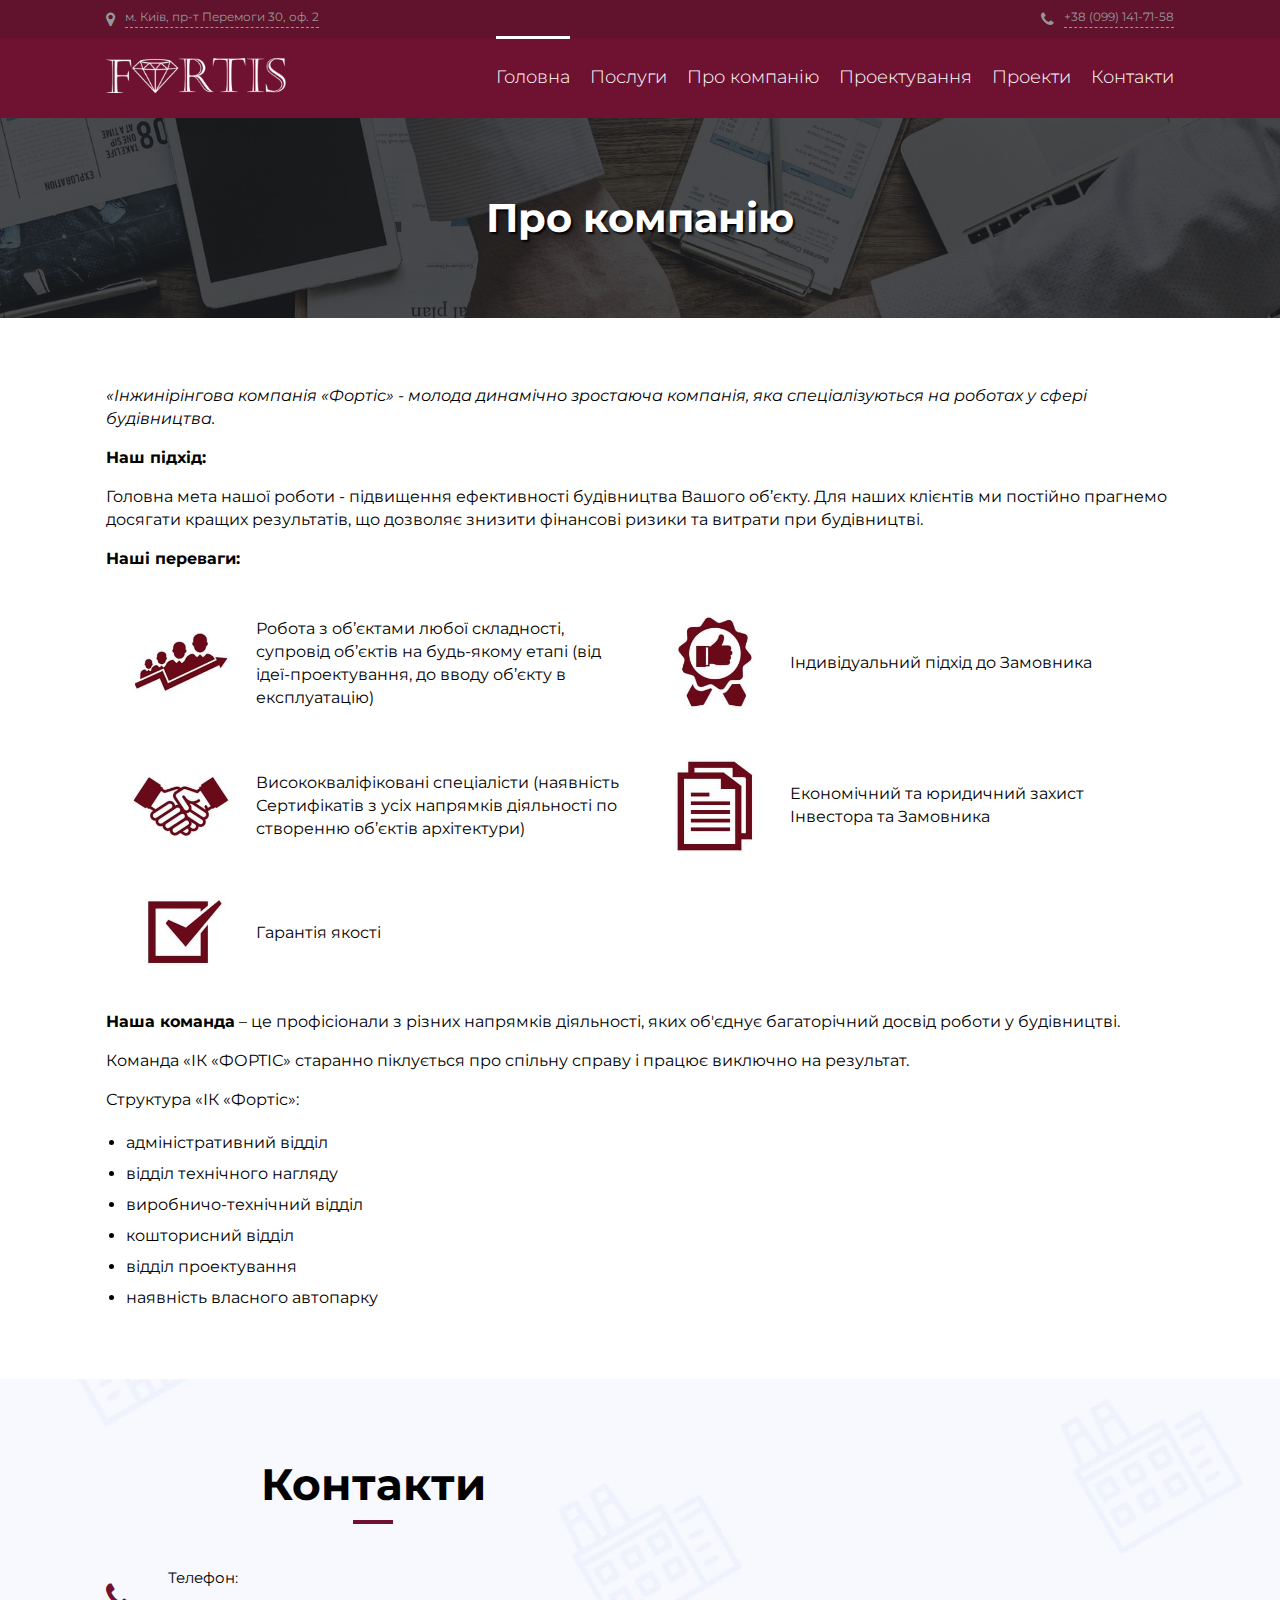
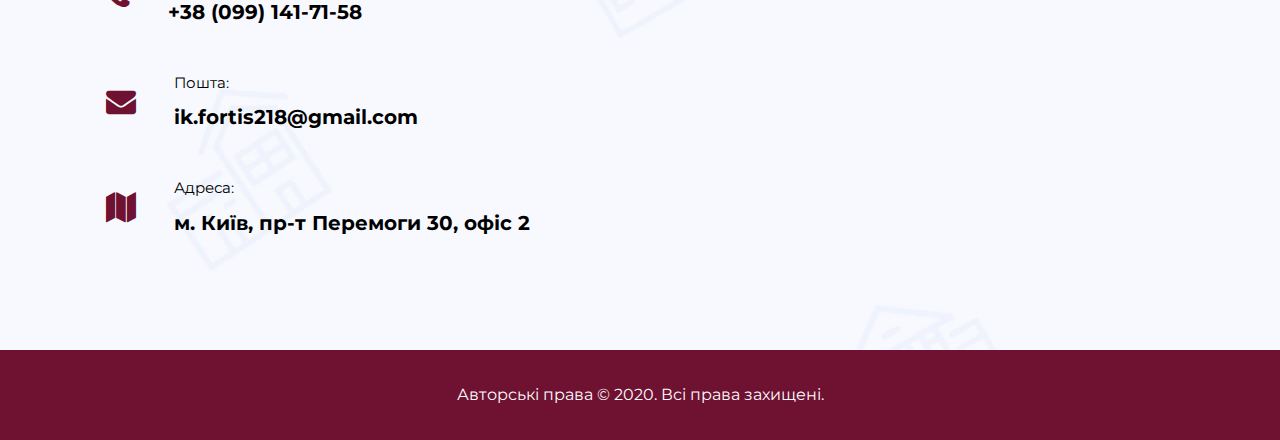
==== about.html @ 0e6021f0 "v1.5" ====
<!DOCTYPE html>
<html lang="ru">
<head>
    <meta charset="UTF-8">
<meta name="viewport" content="width=device-width, initial-scale=1.0">

<title>hello</title>

<link rel="stylesheet" href="css/libs/jquery.fancybox.css">
<link rel="stylesheet" href="css/libs/font-awesome.min.css">
<link rel="stylesheet" href="css/libs/slick.css">
<link rel="stylesheet" href="css/main.css">
</head>
<body>    
    <!-- Header -->
    <header class="header">
	<div id="nav" class="navbar">
		<div class="navbar__top">
			<div class="container">
				<div class="navbar-wrap">
					<div class="navbar__info">
						<a data-fancybox="" data-options="{&quot;iframe&quot; : {&quot;css&quot; : {&quot;width&quot; : &quot;80%&quot;, &quot;height&quot; : &quot;80%&quot;}}}" href="https://www.google.com/maps/search/?api=1&amp;query=проспект+Перемоги,+30,+2,+Київ">
							<i class="fa fa-map-marker"></i>
							<span>м. Київ, пр-т Перемоги 30, оф. 2</span>
						</a>
					</div>
					<div class="navbar__info">
						<a href="tel:+380991417158">
							<i class="fa fa-phone"></i>
							<span>+38 (099) 141-71-58</span>
						</a>
					</div>
				</div>
			</div>
		</div>
		<div class="navbar__bottom">
			<div class="container">
				<div class="navbar-wrap">
					<div class="navbar__logo">
						<a href="#"><img src="img/logo--white.png" alt=""></a>
					</div>
					<div class="navbar__collapse">
						<span></span>
					</div>
					<ul class="navbar__menu menu">
						<li class="active"><a href="#">Головна</a></li>
						<li><a href="#">Послуги</a></li>
						<li><a href="about.html">Про компанію</a></li>
						<li><a href="designing.html">Проектування</a></li>
						<li><a href="#">Проекти</a></li>
						<li><a href="#">Контакти</a></li>
					</ul>
				</div>
			</div>
		</div>
	</div>
</header>
    <!-- /.Header -->
    <!-- Main -->
    <main>
        <!-- Title -->
        <div class="page-header" style="background-image: url('img/page-about.jpg');">
    <div class="overlay"></div>
    <div class="container">
        <div class="page-header-wrap">
            <h1 class="page-header__title">Про компанію</h1>
        </div>
    </div>
</div>
        <!-- /.Title -->
        <!-- Content -->
        <div class="container">
    <div class="page-content">
        <p><i>«Інжинірінгова компанія «Фортіс» - молода динамічно зростаюча компанія, яка спеціалізуються на роботах у сфері будівництва.</i></p>
        <p><strong>Наш підхід:</strong></p>
        <p>Головна мета нашої роботи - підвищення ефективності будівництва Вашого об’єкту. Для наших клієнтів ми постійно прагнемо досягати кращих результатів, що дозволяє знизити фінансові ризики та витрати при будівництві.</p>
        <p><strong>Нашi переваги:</strong></p>
        <div class="advantage__list">
            <div class="advantage__item">
                <div class="img"><img src="img/advantage-2.jpg"></div>
                <div class="text">
                    <p>Робота з об’єктами любої складності, супровід об’єктів на будь-якому етапі
                        (від ідеї-проектування, до вводу об’єкту в експлуатацію)</p>
                </div>
            </div>
            <div class="advantage__item">
                <div class="img"><img src="img/advantage-1.jpg"></div>
                <div class="text">
                    <p>Індивідуальний підхід до Замовника</p>
                </div>
            </div>
            <div class="advantage__item">
                <div class="img"><img src="img/advantage-3.jpg"></div>
                <div class="text">
                    <p>Висококваліфіковані спеціалісти
                        (наявність Сертифікатів з усіх напрямків діяльності по створенню об’єктів архітектури)</p>
                </div>
            </div>
            <div class="advantage__item">
                <div class="img"><img src="img/advantage-4.jpg"></div>
                <div class="text">
                    <p>Економічний та юридичний захист Інвестора та Замовника</p>
                </div>
            </div>
            <div class="advantage__item">
                <div class="img"><img src="img/advantage-5.jpg"></div>
                <div class="text">
                    <p>Гарантія якості</p>
                </div>
            </div>
        </div>
        <p><strong>Наша команда</strong> – це профісіонали з різних напрямків діяльності, яких об'єднує багаторічний досвід роботи у будівництві.</p>
        <p>Команда «ІК «ФОРТІС» старанно піклується про спільну справу і працює виключно на результат.</p>
        <p>Структура «ІК «Фортіс»:</p>
        <p>
            <ul>
                <li>адміністративний відділ</li>
                <li>відділ технічного нагляду</li>
                <li>виробничо-технічний відділ</li>
                <li>кошторисний відділ</li>
                <li>відділ проектування</li>
                <li>наявність власного автопарку</li>
            </ul>
        </p>
    </div>
</div>
        <!-- /.Content -->
        <section class="contacts">
    <div class="contacts-wrap">
        <div class="contacts__content">
            <div class="container">
                <div class="contacts__body">
                    <h2 class="contacts__title section-title">Контакти</h2>
                    <ul class="contacts__list">
                        <li>
                            <div class="icon"><i class="fa fa-phone"></i></div>
                            <div class="content">
                                <p>Телефон:</p>
                                <span>+38 (099) 141-71-58</span>
                            </div>
                        </li>
                        <li>
                            <div class="icon"><i class="fa fa-envelope"></i></div>
                            <div class="content">
                                <p>Пошта:</p>
                                <span>ik.fortis218@gmail.com</span>
                            </div>
                        </li>
                        <li>
                            <div class="icon"><i class="fa fa-map"></i></div>
                            <div class="content">
                                <p>Адреса:</p>
                                <span>м. Київ, пр-т Перемоги 30, офіс 2</span>
                            </div>
                        </li>
                    </ul>
                </div>
            </div>
        </div>
        <div class="contacts__map">
            <iframe src="https://www.google.com/maps/embed?pb=!1m18!1m12!1m3!1d2540.4111837602313!2d30.462640215896197!3d50.45206739512916!2m3!1f0!2f0!3f0!3m2!1i1024!2i768!4f13.1!3m3!1m2!1s0x40d4ce823ed35b05%3A0x2272ff3e8150f94!2z0L_RgNC-0YHQvy4g0J_QvtCx0LXQtNGLLCAzMCwg0JrQuNC10LIsIDAyMDAw!5e0!3m2!1sru!2sua!4v1591696676123!5m2!1sru!2sua" width="100%" height="100%" frameborder="0" style="border:0;" allowfullscreen="" aria-hidden="false" tabindex="0"></iframe>
        </div>
    </div>
</section>
    </main>
    <!-- /.Main -->
    <!-- Footer -->
    <footer class="footer">
    <div class="container">
        <p class="footer__copyright">Авторські права © 2020. Всі права захищені.</p>
    </div>
</footer>
    <!-- /.Footer -->
    <!-- Modal -->
    
    <!-- /.Modal -->
    <!-- JS -->
    <script src="js/libs.min.js"></script>
<script src="js/main.js"></script>
    <!-- /.JS -->
</body>
</html>
---- css/main.css ----
@charset "UTF-8";
@import url("https://fonts.googleapis.com/css2?family=Montserrat:wght@300;400;700&display=swap");
.container {
  padding-right: 1em;
  padding-left: 1em;
  margin-right: auto;
  margin-left: auto; }

@media (min-width: 320px) {
  .container {
    width: 100%; } }

@media (min-width: 1024px) {
  .container {
    width: 970px; } }

@media (min-width: 1240px) {
  .container {
    width: 1100px; } }

@media (min-width: 1366px) {
  .container {
    width: 1200px; } }

*, *:before, *:after {
  -webkit-box-sizing: border-box;
          box-sizing: border-box; }

html {
  font-family: "Montserrat", sans-serif;
  font-size: 16px;
  font-weight: 400;
  line-height: 1.15; }

body {
  display: -webkit-box;
  display: -webkit-flex;
  display: -ms-flexbox;
  display: flex;
  -webkit-box-orient: vertical;
  -webkit-box-direction: normal;
  -webkit-flex-direction: column;
      -ms-flex-direction: column;
          flex-direction: column;
  margin: 0;
  min-height: 100vh; }

h1, h2, h3, h4, h5, h6, ul, ol {
  margin: 0;
  padding: 0; }

ul, ol {
  list-style: none; }

input, textarea, button, a, img {
  outline: none; }

button, input, optgroup, select, textarea {
  font-family: inherit;
  font-size: 100%;
  line-height: 1.15;
  margin: 0; }

textarea {
  overflow: auto; }

a {
  text-decoration: none;
  background-color: transparent;
  -webkit-transition: 0.2s opacity;
  -o-transition: 0.2s opacity;
  transition: 0.2s opacity; }
  a:hover, a:focus {
    opacity: 0.8; }

section {
  position: relative; }

/*------------------------------------*\
    Затемнение
\*------------------------------------*/
.overlay {
  position: absolute;
  left: 0;
  top: 0;
  right: 0;
  bottom: 0;
  opacity: .8;
  background: #1C1D21;
  z-index: 1; }

/*------------------------------------*\
    Заголовки sections
\*------------------------------------*/
.section-title {
  margin-bottom: 30px;
  padding: 0 10px;
  position: relative;
  text-align: center;
  font-size: 44px;
  color: #010101; }
  .section-title:after {
    content: "";
    display: block;
    height: 4px;
    width: 40px;
    background-color: #6F1131;
    margin: 10px auto 0px; }

@media (max-width: 768px) {
  .section-title {
    margin-bottom: 20px;
    font-size: 28px; } }

/*------------------------------------*\
	Кнопка
\*------------------------------------*/
.btn {
  display: block;
  position: relative;
  width: 140px;
  height: 46px;
  line-height: 46px;
  text-align: center;
  font-weight: 700;
  font-size: 12px;
  border: 2px solid #e4eaff;
  color: #282828;
  -webkit-transition: all 0.3s ease;
  -o-transition: all 0.3s ease;
  transition: all 0.3s ease;
  z-index: 1; }
  .btn:before {
    -webkit-transform-origin: left;
        -ms-transform-origin: left;
            transform-origin: left;
    left: 0; }
  .btn:after {
    -webkit-transform-origin: right;
        -ms-transform-origin: right;
            transform-origin: right;
    right: 0; }
  .btn:before, .btn:after {
    position: absolute;
    content: '';
    width: 0;
    height: 100%;
    background: #6F1131;
    border-color: #6F1131;
    -webkit-transition: all 0.3s ease;
    -o-transition: all 0.3s ease;
    transition: all 0.3s ease;
    z-index: -1; }
  .btn:hover {
    border-color: #6F1131;
    color: #ffffff; }
    .btn:hover:before, .btn:hover:after {
      width: 50%; }

/*------------------------------------*\
	Arrows слайдера
\*------------------------------------*/
.slick-arrow {
  position: absolute;
  bottom: -45px; }

.slick-prev {
  right: 50%; }

.slick-next {
  left: 50%; }

/*------------------------------------*\
	Dots слайдера
\*------------------------------------*/
ul.intro-dots {
  display: -webkit-box;
  display: -webkit-flex;
  display: -ms-flexbox;
  display: flex;
  position: absolute;
  left: 50%;
  bottom: 40px;
  -webkit-transform: translateX(-50%);
      -ms-transform: translateX(-50%);
          transform: translateX(-50%); }
  ul.intro-dots li {
    margin: 0 7px;
    width: 33px;
    height: 6px; }
    ul.intro-dots li button {
      position: relative;
      width: 100%;
      height: 100%;
      font-size: 0;
      border: none;
      background-color: #fff;
      cursor: pointer; }
      ul.intro-dots li button:before {
        content: '';
        position: absolute;
        left: 0;
        top: 0;
        width: 0;
        height: 100%;
        background-color: #6F1131; }
    ul.intro-dots li.slick-active button:before {
      -webkit-animation: animate 4.5s linear infinite;
              animation: animate 4.5s linear infinite; }

@-webkit-keyframes animate {
  0% {
    width: 0%; }
  100% {
    width: 100%; } }

@keyframes animate {
  0% {
    width: 0%; }
  100% {
    width: 100%; } }

/*------------------------------------*\
	Презагрузка
\*------------------------------------*/
#preloader {
  position: fixed;
  left: 0;
  top: 0;
  bottom: 0;
  right: 0;
  background-color: #000;
  z-index: 99999; }

.loader {
  width: 40px;
  height: 40px;
  position: absolute;
  top: 50%;
  left: 50%;
  -webkit-transform: translate(-50%, -50%);
      -ms-transform: translate(-50%, -50%);
          transform: translate(-50%, -50%);
  margin-top: -13px;
  margin-left: -13px;
  border-radius: 60px;
  -webkit-animation: loader .8s linear infinite;
          animation: loader .8s linear infinite; }

@-webkit-keyframes loader {
  0% {
    -webkit-transform: rotate(0deg);
            transform: rotate(0deg);
    border: 4px solid #f44336;
    border-left-color: transparent; }
  50% {
    -webkit-transform: rotate(180deg);
            transform: rotate(180deg);
    border: 4px solid #673ab7;
    border-left-color: transparent; }
  100% {
    -webkit-transform: rotate(360deg);
            transform: rotate(360deg);
    border: 4px solid #f44336;
    border-left-color: transparent; } }

@keyframes loader {
  0% {
    -webkit-transform: rotate(0deg);
            transform: rotate(0deg);
    border: 4px solid #f44336;
    border-left-color: transparent; }
  50% {
    -webkit-transform: rotate(180deg);
            transform: rotate(180deg);
    border: 4px solid #673ab7;
    border-left-color: transparent; }
  100% {
    -webkit-transform: rotate(360deg);
            transform: rotate(360deg);
    border: 4px solid #f44336;
    border-left-color: transparent; } }

.header .navbar__top {
  padding: 10px 0;
  background-color: #61122c;
  -webkit-transition: 0.2s padding;
  -o-transition: 0.2s padding;
  transition: 0.2s padding; }

.header .navbar__bottom {
  padding: 20px 0;
  background-color: #fff;
  background-color: #6F1131;
  -webkit-transition: 0.2s padding;
  -o-transition: 0.2s padding;
  transition: 0.2s padding; }

.header .navbar-wrap {
  display: -webkit-box;
  display: -webkit-flex;
  display: -ms-flexbox;
  display: flex;
  -webkit-box-align: center;
  -webkit-align-items: center;
      -ms-flex-align: center;
          align-items: center;
  -webkit-box-pack: justify;
  -webkit-justify-content: space-between;
      -ms-flex-pack: justify;
          justify-content: space-between;
  position: relative; }

.header .navbar__info a {
  display: -webkit-box;
  display: -webkit-flex;
  display: -ms-flexbox;
  display: flex;
  -webkit-box-align: center;
  -webkit-align-items: center;
      -ms-flex-align: center;
          align-items: center;
  color: #979797; }

.header .navbar__info i {
  margin-right: 10px;
  font-size: 16px;
  color: #979797; }

.header .navbar__info span {
  padding-bottom: 3px;
  font-size: 12px;
  border-bottom: 1px dashed #979797; }

.header .navbar__logo img {
  width: 180px;
  -webkit-transition: 0.2s width;
  -o-transition: 0.2s width;
  transition: 0.2s width; }

.header .navbar__menu li a {
  font-size: 18px;
  color: #fff; }

.header .navbar__collapse {
  position: relative;
  width: 40px;
  height: 40px;
  cursor: pointer;
  z-index: 99999; }
  .header .navbar__collapse span {
    display: block;
    -webkit-transform: translate(-50%, -50%);
        -ms-transform: translate(-50%, -50%);
            transform: translate(-50%, -50%);
    position: absolute;
    top: 50%;
    left: 50%;
    width: 30px;
    height: 3px;
    background: #fff;
    -webkit-transition: 0.2s all;
    -o-transition: 0.2s all;
    transition: 0.2s all; }
    .header .navbar__collapse span:before, .header .navbar__collapse span:after {
      content: "";
      display: block;
      height: 3px;
      background: #fff;
      -webkit-transition: 0.2s all;
      -o-transition: 0.2s all;
      transition: 0.2s all; }
    .header .navbar__collapse span:before {
      -webkit-transform: translate(0%, 10px);
          -ms-transform: translate(0%, 10px);
              transform: translate(0%, 10px); }
    .header .navbar__collapse span:after {
      -webkit-transform: translate(0%, -13px);
          -ms-transform: translate(0%, -13px);
              transform: translate(0%, -13px); }

#nav {
  z-index: 999; }

#nav.fixed-nav {
  position: fixed;
  left: 0;
  right: 0;
  padding: 0px 0px;
  -webkit-box-shadow: 0px 0px 23px 0px rgba(0, 0, 0, 0.75);
          box-shadow: 0px 0px 23px 0px rgba(0, 0, 0, 0.75);
  z-index: 99; }
  #nav.fixed-nav .navbar__top {
    padding: 0;
    height: 0;
    overflow: hidden; }
  #nav.fixed-nav .navbar__bottom {
    padding: 10px 0; }
  #nav.fixed-nav .navbar__logo img {
    width: 120px; }
  #nav.fixed-nav .navbar__menu li:before {
    top: -14px; }

#nav.open .navbar__collapse span {
  background: transparent; }
  #nav.open .navbar__collapse span:before {
    -webkit-transform: translateY(0px) rotate(-135deg);
        -ms-transform: translateY(0px) rotate(-135deg);
            transform: translateY(0px) rotate(-135deg); }
  #nav.open .navbar__collapse span:after {
    -webkit-transform: translateY(-4px) rotate(135deg);
        -ms-transform: translateY(-4px) rotate(135deg);
            transform: translateY(-4px) rotate(135deg); }

#nav.open .navbar__menu {
  -webkit-transform: translateX(0%);
      -ms-transform: translateX(0%);
          transform: translateX(0%);
  width: 100%; }

@media (min-width: 769px) {
  .header .navbar__collapse {
    display: none; }
  .header .navbar__menu {
    display: -webkit-box;
    display: -webkit-flex;
    display: -ms-flexbox;
    display: flex; }
    .header .navbar__menu li {
      margin: 0 10px;
      position: relative; }
      .header .navbar__menu li:first-child {
        margin-left: 0; }
      .header .navbar__menu li:last-child {
        margin-right: 0; }
      .header .navbar__menu li:before {
        content: '';
        position: absolute;
        top: -31px;
        left: 0;
        width: 0;
        height: 3px;
        background-color: #fff;
        -webkit-transition: all 0.5s cubic-bezier(0.68, -0.55, 0.265, 1.55);
        -o-transition: all 0.5s cubic-bezier(0.68, -0.55, 0.265, 1.55);
        transition: all 0.5s cubic-bezier(0.68, -0.55, 0.265, 1.55); }
      .header .navbar__menu li:hover:before {
        width: 100%; }
      .header .navbar__menu li a {
        font-weight: 300; }
      .header .navbar__menu li.active:before {
        width: 100%; } }

@media (max-width: 768px) {
  .header .navbar {
    position: fixed;
    left: 0;
    right: 0;
    padding: 0px 0px;
    -webkit-box-shadow: 0px 0px 23px 0px rgba(0, 0, 0, 0.75);
            box-shadow: 0px 0px 23px 0px rgba(0, 0, 0, 0.75);
    z-index: 99; }
    .header .navbar__top {
      padding: 0;
      height: 0;
      overflow: hidden; }
    .header .navbar__bottom {
      padding: 10px 0; }
    .header .navbar__logo img {
      width: 120px; }
    .header .navbar__menu {
      position: fixed;
      top: 60px;
      right: 0;
      height: -webkit-calc(100vh - 60px);
      height: calc(100vh - 60px);
      -webkit-box-shadow: 1px 3px 12px 0px rgba(0, 0, 0, 0.75);
              box-shadow: 1px 3px 12px 0px rgba(0, 0, 0, 0.75);
      max-width: 250px;
      width: 0%;
      -webkit-transform: translateX(100%);
          -ms-transform: translateX(100%);
              transform: translateX(100%);
      margin: 0;
      overflow-y: auto;
      background: #fff;
      -webkit-transition: all 0.3s ease;
      -o-transition: all 0.3s ease;
      transition: all 0.3s ease; }
      .header .navbar__menu li {
        border-top: 1px solid rgba(111, 17, 49, 0.1); }
        .header .navbar__menu li a {
          display: block;
          padding: 10px;
          color: #000;
          -webkit-transition: 0.2s all;
          -o-transition: 0.2s all;
          transition: 0.2s all; }
          .header .navbar__menu li a:hover, .header .navbar__menu li a:focus {
            background-color: #6F1131;
            color: #fff;
            opacity: 1; }
        .header .navbar__menu li.active {
          border-left: 6px solid #6F1131; } }

main {
  -webkit-box-flex: 1;
  -webkit-flex: 1;
      -ms-flex: 1;
          flex: 1; }

@media (max-width: 768px) {
  main {
    padding-top: 60px; } }

.footer {
  padding: 20px 0;
  background-color: #6F1131; }
  .footer__copyright {
    text-align: center;
    color: #FCFCFF; }

.modal-w {
  display: none; }

.page-header {
  position: relative;
  background-position: center;
  background-repeat: no-repeat;
  background-attachment: fixed;
  background-size: cover; }
  .page-header-wrap {
    display: -webkit-box;
    display: -webkit-flex;
    display: -ms-flexbox;
    display: flex;
    -webkit-box-align: center;
    -webkit-align-items: center;
        -ms-flex-align: center;
            align-items: center;
    -webkit-box-pack: center;
    -webkit-justify-content: center;
        -ms-flex-pack: center;
            justify-content: center;
    height: 200px; }
  .page-header__title {
    font-size: 40px;
    color: #fff;
    text-shadow: 2px 2px 2px #000;
    z-index: 2; }

.page-content {
  padding: 50px 0; }
  .page-content p {
    font-size: 16px;
    line-height: 23px; }
  .page-content ul {
    margin: 20px 0;
    padding-left: 20px;
    list-style-type: disc; }
    .page-content ul li {
      margin: 8px 0;
      line-height: 23px; }

.home-slider__item {
  position: relative;
  height: 600px; }

.home-slider__text {
  display: -webkit-box;
  display: -webkit-flex;
  display: -ms-flexbox;
  display: flex;
  -webkit-box-align: center;
  -webkit-align-items: center;
      -ms-flex-align: center;
          align-items: center;
  -webkit-box-pack: center;
  -webkit-justify-content: center;
      -ms-flex-pack: center;
          justify-content: center;
  height: 100%; }

.home-slider__title {
  max-width: 1000px;
  text-align: center;
  font-size: 54px;
  color: #fff; }

.home-slider__bg {
  position: absolute;
  top: 0;
  right: 0;
  left: 0;
  bottom: 0;
  background-position: center;
  background-size: cover;
  z-index: -1; }
  .home-slider__bg .overlay {
    position: absolute;
    left: 0;
    top: 0;
    right: 0;
    bottom: 0;
    opacity: .8;
    background: rgba(28, 29, 33, 0.8); }

@media (max-width: 768px) {
  .home-slider__item {
    height: 400px; }
  .home-slider__title {
    padding: 0 10px;
    max-width: 100%;
    width: 100%;
    font-size: 34px; } }

@media (max-width: 480px) {
  .home-slider__item {
    height: 300px; }
  .home-slider__title {
    padding: 0 10px;
    max-width: 100%;
    width: 100%;
    font-size: 24px; } }

.services {
  padding: 50px 0;
  background: url("../img/bg.jpg") no-repeat center center/cover; }
  .services__list {
    display: -webkit-box;
    display: -webkit-flex;
    display: -ms-flexbox;
    display: flex;
    -webkit-flex-wrap: wrap;
        -ms-flex-wrap: wrap;
            flex-wrap: wrap; }
  .services__item {
    margin: 0 10px;
    width: -webkit-calc(100% / 3 - 20px);
    width: calc(100% / 3 - 20px); }
    .services__item:hover .services__content {
      background: #fff;
      -webkit-box-shadow: 0px 7px 25px 0px rgba(40, 40, 40, 0.1);
              box-shadow: 0px 7px 25px 0px rgba(40, 40, 40, 0.1); }
  .services__img {
    display: block;
    width: 100%;
    -webkit-transform-style: preserve-3d;
            transform-style: preserve-3d; }
  .services__content {
    border: 2px solid #e4eaff;
    border-top: none;
    padding: 30px;
    -webkit-transition: all 0.3s ease;
    -o-transition: all 0.3s ease;
    transition: all 0.3s ease;
    cursor: pointer; }
    .services__content h3 {
      margin: 0;
      margin-bottom: 35px;
      font-size: 24px;
      line-height: unset; }
    .services__content p {
      margin-bottom: 35px;
      color: #5c5c5c; }

@media (max-width: 1024px) {
  .services__content {
    padding: 15px; } }

@media (max-width: 768px) {
  .services {
    padding: 20px 0; }
    .services__list {
      -webkit-box-pack: center;
      -webkit-justify-content: center;
          -ms-flex-pack: center;
              justify-content: center; }
    .services__item {
      margin-bottom: 20px;
      width: -webkit-calc(100% / 2 - 20px);
      width: calc(100% / 2 - 20px); }
    .services__content {
      padding: 15px; }
      .services__content h3 {
        margin-bottom: 20px;
        font-size: 20px; } }

@media (max-width: 480px) {
  .services__item {
    margin: 0 0 20px;
    max-width: 280px;
    width: 100%; } }

.about-wrap {
  display: -webkit-box;
  display: -webkit-flex;
  display: -ms-flexbox;
  display: flex; }

.about__content {
  padding: 40px 0;
  padding-right: 20px;
  width: 50%; }

.about__img {
  display: -webkit-box;
  display: -webkit-flex;
  display: -ms-flexbox;
  display: flex;
  -webkit-align-self: stretch;
      -ms-flex-item-align: stretch;
          align-self: stretch;
  width: 50%; }
  .about__img img {
    display: block;
    max-width: 100%;
    -o-object-fit: cover;
       object-fit: cover; }

@media (max-width: 1024px) {
  .about-wrap {
    -webkit-box-orient: vertical;
    -webkit-box-direction: normal;
    -webkit-flex-direction: column;
        -ms-flex-direction: column;
            flex-direction: column; }
  .about__content {
    padding-right: 0;
    width: 100%; }
  .about__img {
    display: none; } }

@media (max-width: 768px) {
  .about__content {
    padding: 20px 0; } }

.status {
  padding: 60px 0;
  background: #6F1131 url("../img/bg.jpg") no-repeat center center/cover;
  background: #6F1131; }
  .status__list {
    display: -webkit-box;
    display: -webkit-flex;
    display: -ms-flexbox;
    display: flex;
    -webkit-flex-wrap: wrap;
        -ms-flex-wrap: wrap;
            flex-wrap: wrap; }
  .status__item {
    width: -webkit-calc(100% / 4);
    width: calc(100% / 4);
    text-align: center;
    color: #fff; }
    .status__item:first-child span:after {
      content: ''; }
    .status__item span {
      position: relative;
      font-size: 40px;
      font-weight: 500; }
      .status__item span:after {
        content: '+';
        right: 0;
        color: #fff; }
    .status__item p {
      font-size: 18px; }

@media (max-width: 1024px) {
  .status {
    padding: 40px 0; }
    .status__item {
      margin: 10px 0;
      width: -webkit-calc(100% / 2);
      width: calc(100% / 2); } }

@media (max-width: 768px) {
  .status {
    padding: 20px 0; } }

@media (max-width: 480px) {
  .status__item {
    width: 100%; } }

.works {
  padding: 40px 0; }
  .works__list {
    display: -webkit-box;
    display: -webkit-flex;
    display: -ms-flexbox;
    display: flex;
    -webkit-flex-wrap: wrap;
        -ms-flex-wrap: wrap;
            flex-wrap: wrap;
    margin-bottom: 20px; }
  .works__item {
    margin: 10px;
    position: relative;
    width: -webkit-calc(100% / 4 - 20px);
    width: calc(100% / 4 - 20px);
    overflow: hidden;
    cursor: pointer; }
    .works__item:hover .works__text--hover {
      bottom: 0; }
  .works__img {
    display: block;
    width: 100%;
    height: 400px;
    -o-object-fit: cover;
       object-fit: cover; }
  .works__text {
    display: -webkit-box;
    display: -webkit-flex;
    display: -ms-flexbox;
    display: flex;
    -webkit-box-pack: justify;
    -webkit-justify-content: space-between;
        -ms-flex-pack: justify;
            justify-content: space-between;
    -webkit-box-align: center;
    -webkit-align-items: center;
        -ms-flex-align: center;
            align-items: center;
    padding: 15px;
    width: 100%;
    border: 2px solid #e4eaff;
    border-top: none;
    background: #fff;
    -webkit-transition: all 0.3s ease;
    -o-transition: all 0.3s ease;
    transition: all 0.3s ease;
    z-index: 1; }
    .works__text--hover {
      position: absolute;
      bottom: -100px;
      left: 0; }
    .works__text .info {
      text-align: left; }
      .works__text .info h3 {
        margin-top: 0; }
        .works__text .info h3 a {
          color: #6F1131; }
      .works__text .info p {
        font-size: 15px;
        margin-bottom: 0;
        color: #5c5c5c; }
  .works__item-btn a {
    width: 50px;
    height: 50px; }
  .works__btn {
    margin: 0 auto; }

@media (max-width: 1024px) {
  .works__item {
    width: -webkit-calc(100% / 3 - 20px);
    width: calc(100% / 3 - 20px); }
  .works__img {
    height: 300px; } }

@media (max-width: 768px) {
  .works {
    padding: 20px 0; }
    .works__item {
      width: -webkit-calc(100% / 2 - 20px);
      width: calc(100% / 2 - 20px); } }

@media (max-width: 480px) {
  .works__list {
    -webkit-box-pack: center;
    -webkit-justify-content: center;
        -ms-flex-pack: center;
            justify-content: center; }
  .works__item {
    margin: 10px 0;
    max-width: 280px;
    width: 100%; } }

.partners__list {
  display: -webkit-box;
  display: -webkit-flex;
  display: -ms-flexbox;
  display: flex;
  -webkit-box-align: center;
  -webkit-align-items: center;
      -ms-flex-align: center;
          align-items: center; }

.partners__item {
  padding: 30px;
  width: 100%;
  border: 1px solid #e5e5e5;
  -webkit-transition: all 0.3s ease;
  -o-transition: all 0.3s ease;
  transition: all 0.3s ease; }
  .partners__item:hover {
    border-color: #6F1131; }
  .partners__item img {
    display: block;
    width: 85px;
    margin: auto; }

.contacts {
  background: url("../img/bg.jpg") no-repeat center center/cover; }
  .contacts-wrap {
    display: -webkit-box;
    display: -webkit-flex;
    display: -ms-flexbox;
    display: flex; }
  .contacts__content {
    width: 100%; }
  .contacts__list li {
    display: -webkit-box;
    display: -webkit-flex;
    display: -ms-flexbox;
    display: flex;
    -webkit-box-align: center;
    -webkit-align-items: center;
        -ms-flex-align: center;
            align-items: center;
    margin-bottom: 20px; }
    .contacts__list li .icon {
      margin-right: 38px; }
      .contacts__list li .icon i {
        font-size: 30px;
        color: #6F1131; }
    .contacts__list li .content {
      margin-bottom: 15px; }
      .contacts__list li .content p {
        font-size: 15px;
        font-weight: 400; }
    .contacts__list li span {
      font-size: 20px;
      font-weight: 700; }
  .contacts__map {
    width: 100%;
    min-height: 400px; }

@media (min-width: 1025px) {
  .contacts-wrap {
    overflow: hidden; }
  .contacts__body {
    width: 50%; }
  .contacts__content {
    -webkit-box-flex: 0;
    -webkit-flex: 0 0 100%;
        -ms-flex: 0 0 100%;
            flex: 0 0 100%;
    padding: 80px 0; }
  .contacts__map {
    -webkit-box-flex: 0;
    -webkit-flex: 0 0 50%;
        -ms-flex: 0 0 50%;
            flex: 0 0 50%;
    max-width: 100%;
    -webkit-transform: translateX(-100%);
        -ms-transform: translateX(-100%);
            transform: translateX(-100%); } }

@media (max-width: 1024px) {
  .contacts-wrap {
    -webkit-box-orient: vertical;
    -webkit-box-direction: normal;
    -webkit-flex-direction: column;
        -ms-flex-direction: column;
            flex-direction: column; }
  .contacts__content {
    padding: 20px 0; }
  .contacts__list {
    display: -webkit-box;
    display: -webkit-flex;
    display: -ms-flexbox;
    display: flex;
    -webkit-flex-wrap: wrap;
        -ms-flex-wrap: wrap;
            flex-wrap: wrap;
    -webkit-box-align: center;
    -webkit-align-items: center;
        -ms-flex-align: center;
            align-items: center; }
    .contacts__list li {
      width: -webkit-calc(100% / 2);
      width: calc(100% / 2); }
      .contacts__list li:last-child {
        margin-bottom: 0; }
      .contacts__list li .content {
        margin-bottom: 0; }
  .contacts__map {
    height: 300px; } }

@media (max-width: 768px) {
  .contacts__list {
    -webkit-box-orient: vertical;
    -webkit-box-direction: normal;
    -webkit-flex-direction: column;
        -ms-flex-direction: column;
            flex-direction: column; }
    .contacts__list li {
      max-width: 350px;
      width: 100%; }
      .contacts__list li:last-child {
        margin-bottom: 0; } }

@media (max-width: 480px) {
  .contacts__list {
    -webkit-box-orient: vertical;
    -webkit-box-direction: normal;
    -webkit-flex-direction: column;
        -ms-flex-direction: column;
            flex-direction: column; }
    .contacts__list li .icon {
      margin-right: 20px; }
    .contacts__list li span {
      font-size: 18px; } }

.advantage {
  padding: 50px 0; }
  .advantage__list {
    display: -webkit-box;
    display: -webkit-flex;
    display: -ms-flexbox;
    display: flex;
    -webkit-flex-wrap: wrap;
        -ms-flex-wrap: wrap;
            flex-wrap: wrap; }
  .advantage__item {
    display: -webkit-box;
    display: -webkit-flex;
    display: -ms-flexbox;
    display: flex;
    -webkit-box-align: center;
    -webkit-align-items: center;
        -ms-flex-align: center;
            align-items: center;
    margin: 15px 0;
    padding-right: 20px;
    width: -webkit-calc(100% / 2);
    width: calc(100% / 2); }
    .advantage__item .img {
      width: 150px; }
      .advantage__item .img img {
        display: block;
        max-width: 100%; }
    .advantage__item .text {
      -webkit-box-flex: 1;
      -webkit-flex: 1;
          -ms-flex: 1;
              flex: 1;
      font-size: 14px;
      line-height: 23px; }

@media (max-width: 768px) {
  .advantage {
    padding: 20px 0; }
    .advantage__item {
      width: 100%; } }

@media (max-width: 480px) {
  .advantage {
    padding: 20px 0; }
    .advantage__item {
      -webkit-box-orient: vertical;
      -webkit-box-direction: normal;
      -webkit-flex-direction: column;
          -ms-flex-direction: column;
              flex-direction: column;
      text-align: center; } }
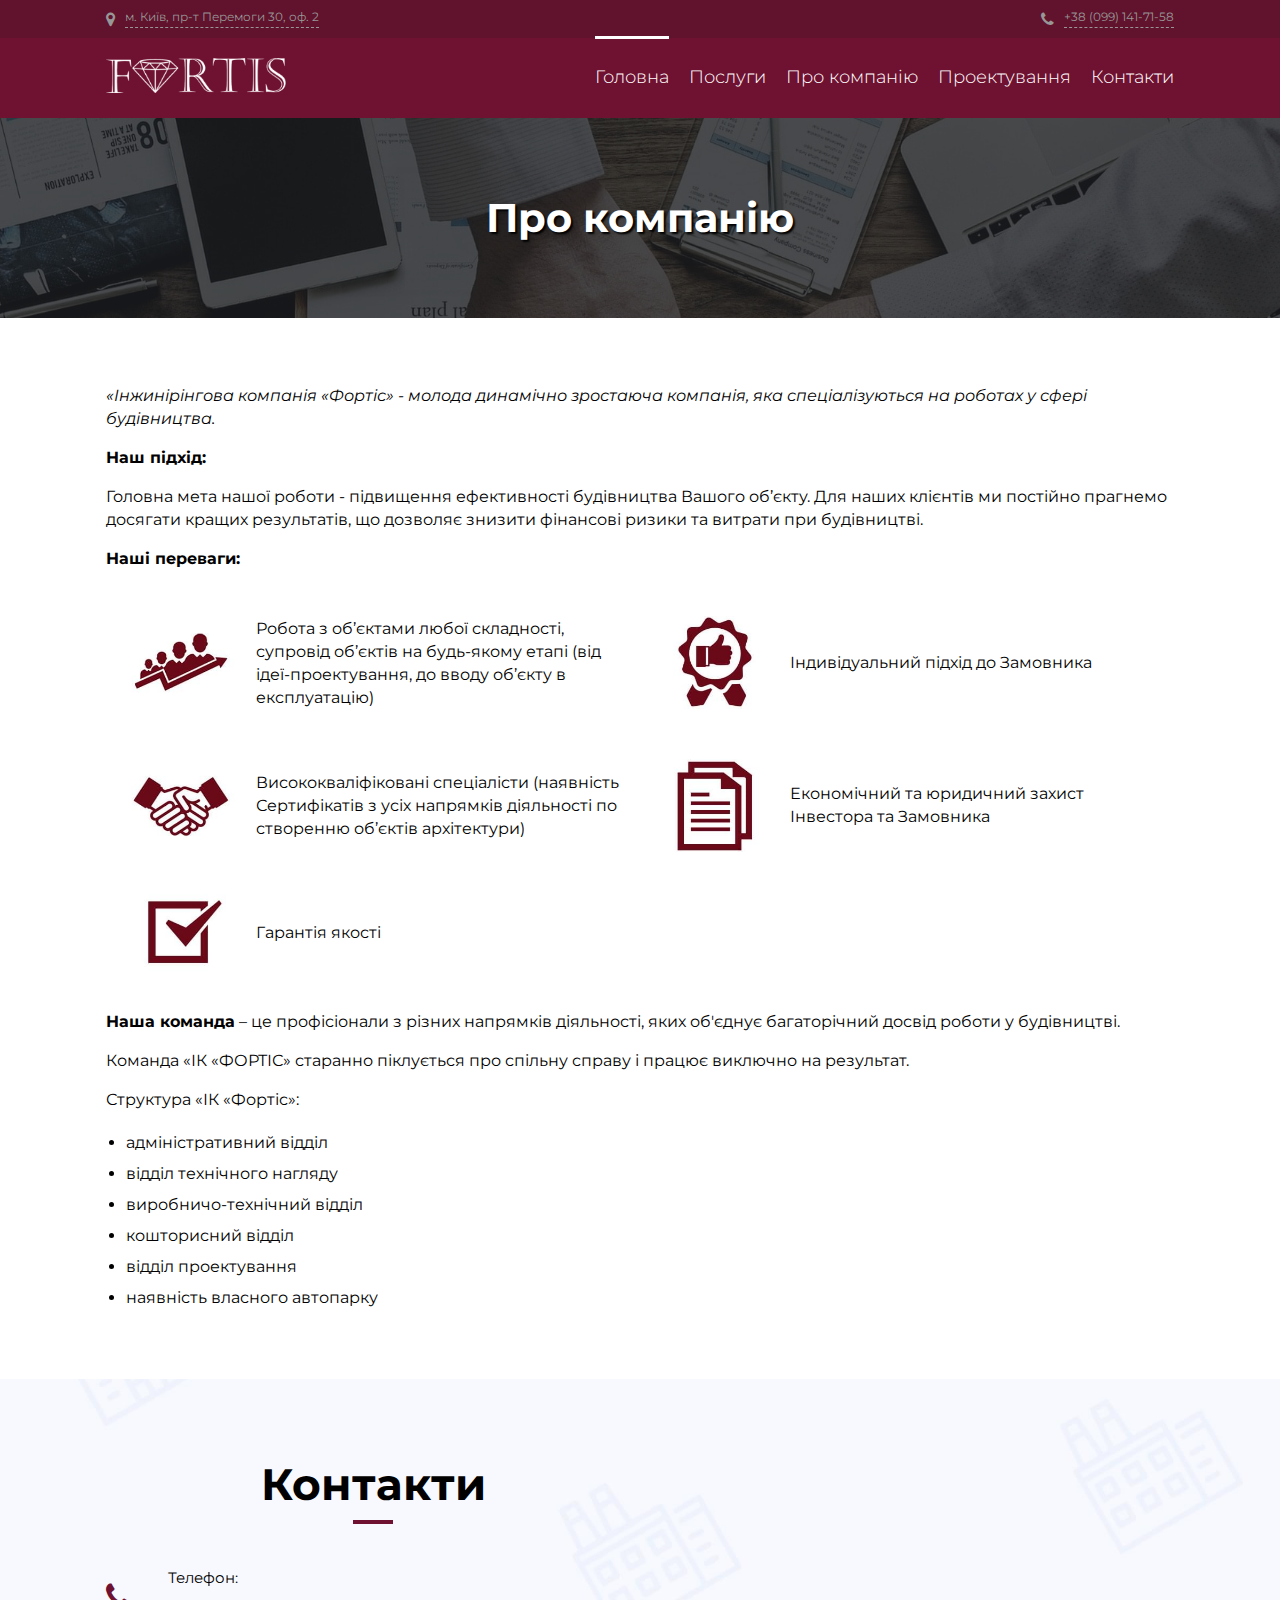
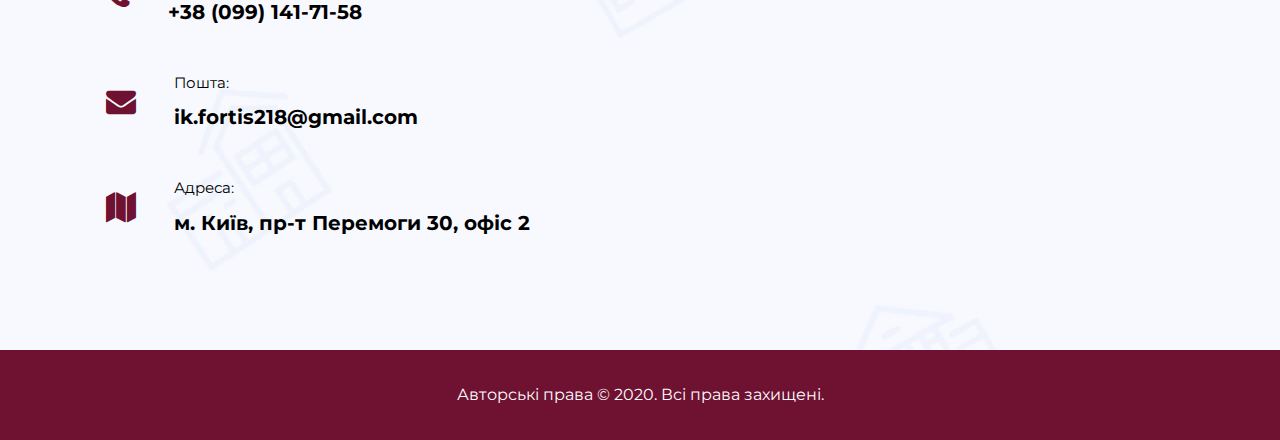
==== commit c1cfaec1: "v1.6" ====
--- a/about.html
+++ b/about.html
@@ -47,7 +47,6 @@
 						<li><a href="#">Послуги</a></li>
 						<li><a href="about.html">Про компанію</a></li>
 						<li><a href="designing.html">Проектування</a></li>
-						<li><a href="#">Проекти</a></li>
 						<li><a href="#">Контакти</a></li>
 					</ul>
 				</div>
--- a/css/main.css
+++ b/css/main.css
@@ -451,6 +451,10 @@
       .header .navbar__menu li.active:before {
         width: 100%; } }
 
+@media (min-width: 769px) and (max-width: 850px) {
+  .header .navbar__menu li {
+    margin: 0 5px; } }
+
 @media (max-width: 768px) {
   .header .navbar {
     position: fixed;
@@ -491,7 +495,7 @@
         border-top: 1px solid rgba(111, 17, 49, 0.1); }
         .header .navbar__menu li a {
           display: block;
-          padding: 10px;
+          padding: 20px 15px;
           color: #000;
           -webkit-transition: 0.2s all;
           -o-transition: 0.2s all;
@@ -549,6 +553,10 @@
     text-shadow: 2px 2px 2px #000;
     z-index: 2; }
 
+@media (max-width: 768px) {
+  .page-header__title {
+    font-size: 28px; } }
+
 .page-content {
   padding: 50px 0; }
   .page-content p {
@@ -561,6 +569,10 @@
     .page-content ul li {
       margin: 8px 0;
       line-height: 23px; }
+
+@media (max-width: 768px) {
+  .page-content {
+    padding: 20px 0; } }
 
 .home-slider__item {
   position: relative;
